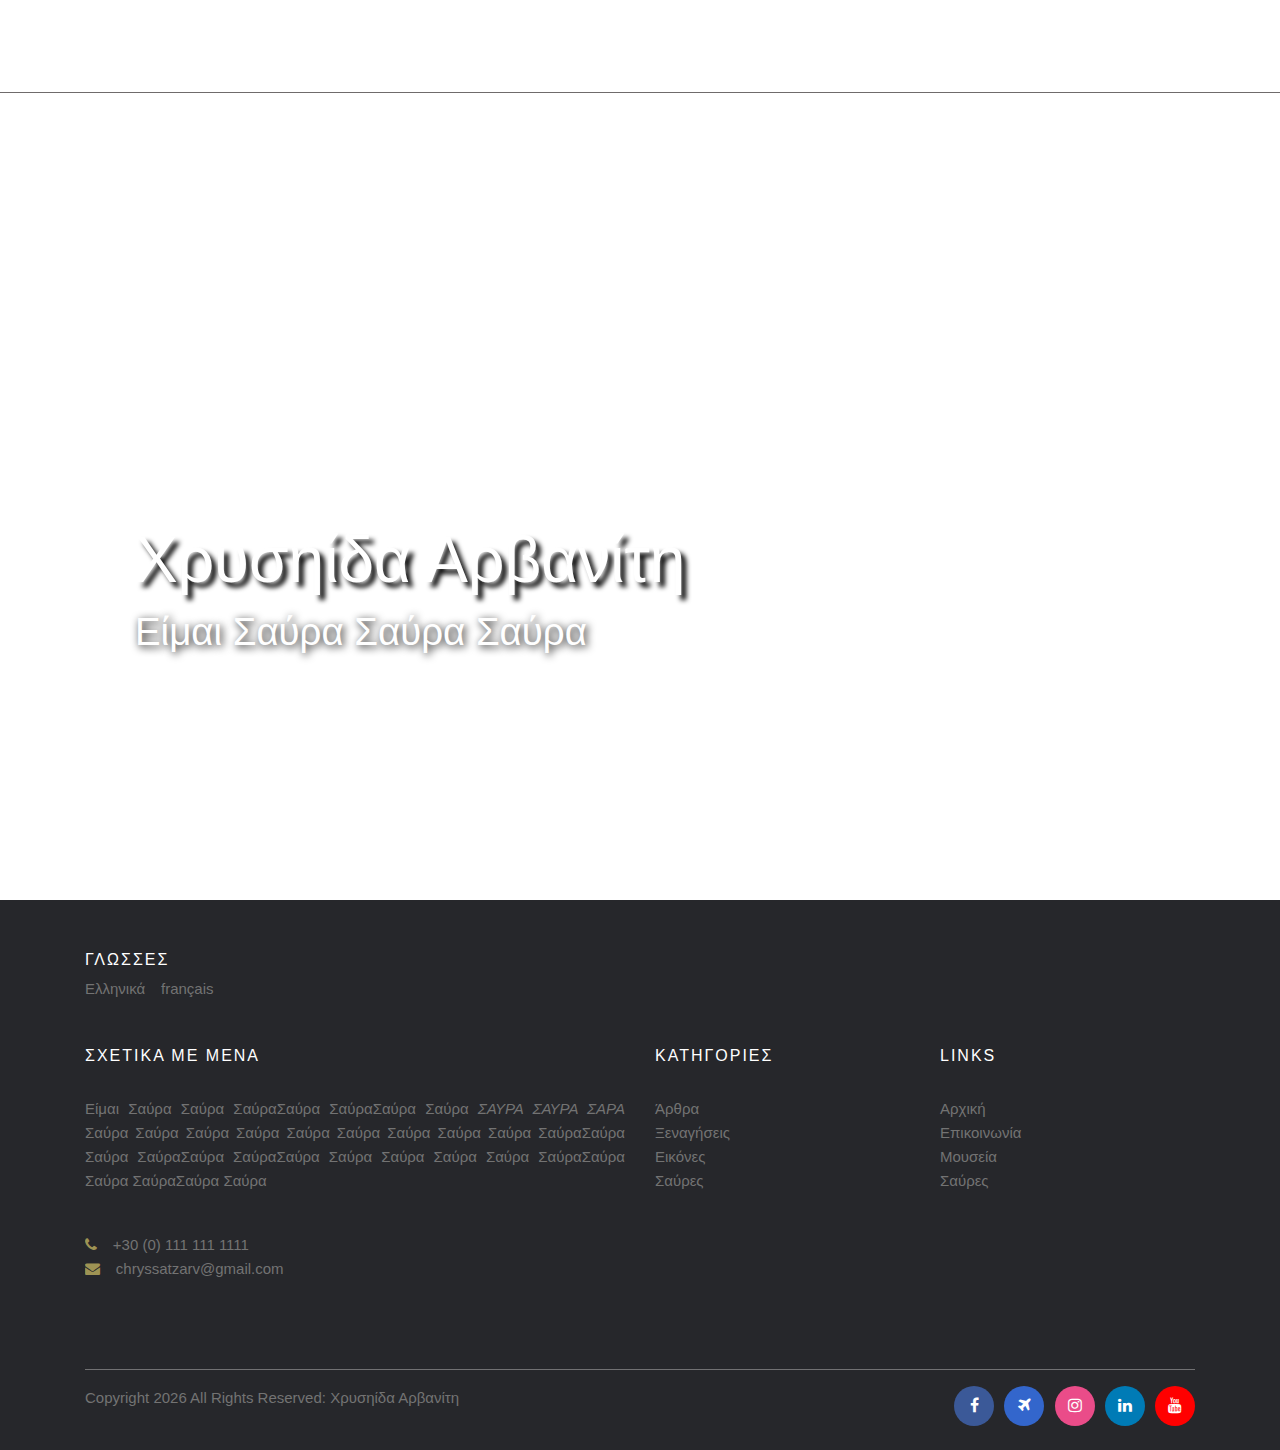
==== index.html @ 2030b81b "Initial commit" ====
<!DOCTYPE html>
<html lang="gr">
  
  <head>
    <meta charset="utf-8">
    <meta name="keywords" content="#">
    <meta name="description" content="#">
    <meta http-equiv="Content-Type" content="text/html; charset=utf-8">
    <meta name="robots" content="index, follow">
    <title>Ξεναγήσεις στην Αθήνα</title>

    <link rel="icon" href="static/broken-amphora.png" type="image/png"/>
    <meta name="viewport" content="width=device-width, initial-scale=1"><!---for port devices---> 
    <link rel="stylesheet" href="https://cdnjs.cloudflare.com/ajax/libs/font-awesome/4.7.0/css/font-awesome.min.css">
    <link rel="stylesheet" href="style.css" />
    <link rel="stylesheet" href="https://stackpath.bootstrapcdn.com/bootstrap/4.3.1/css/bootstrap.min.css">   

    
  </head>
  
  <body>
    <!----------NavigationBar---------->
<section id="header">
  <div class="container showcase-inner">
      <nav class="navigation chCol fixed-top">
    
    <div class="navigation__container">

      <ul class="navbar-line">
        <li class="navigation__item ">
          <a class="nav-link chCol" href="#top">Αρχική </a>
        </li>
        <li class="navigation__item">
          <a class="nav-link chCol" href="#about">Προφίλ</a>
        </li>
        <li class="navigation__item">
          <a class="nav-link chCol" href="#services">Ξεναγήσεις</a>
        </li>
        <li class="navigation__item">
          <a class="nav-link chCol" href="#pictures">Εικόνες</a>
        </li>
        <li class="navigation__item">
          <a class="nav-link chCol" href="#contact">Επικοινωνία</a>
        </li>
      </ul>
    </div>
  </nav> 
</section> 
 <!----------ToggleMenu---------->
 <div class="menu-wrap">
  <input type="checkbox" class="toggler">
  <div class="hamburger"><div></div></div>
  <div class="menu">
    <div>
      <div>
        <ul>
          <li><a href="#">Αρχική</a></li>
          <li><a href="#">Προφίλ</a></li>
          <li><a href="#">Ξεναγήσεις</a></li>
          <li><a href="#">Εικόνες</a></li>
          <li><a href="#contact">Επικοινωνία</a></li>
        </ul>
      </div>
    </div>
  </div>
</div>

    <!----------Slider---------->
<div class="slider">
  <div class="slide current">
    <div class="slContent">
      <h1>Χρυσηίδα Αρβανίτη</h1>
      <h2>Είμαι Σαύρα Σαύρα Σαύρα</h2>
      <!-- <p>
        Είμαι Σαύρα Σαύρα ΣαύραΣαύρα
      </p> -->
    </div>
    
  </div>
  <div class="slide">
    
  </div>
  <div class="slide">
    
  </div>
  <div class="slide">
    
  </div>
  <div class="slide">
    
  </div>
  <div class="slide">
    
  </div>
</div>

<div class="buttons">
  <button id="prev"><span class="carousel-control-prev-icon carousel-control-prev"></i></button>
  <button id="next"><span class="carousel-control-next-icon carousel-control-next"></i></button>
</div>

<!-----------------------Reviews---------------------->

<!-------------------Footer------------------->

<footer class="site-footer">

  <div class="container">
    <div class="row">
      <div class="footer-links col-sm-12 col-md-6">
        <h6> ΓΛΩΣΣΕΣ</h6>
        <p><a href="#">Ελληνικά</a> &ensp; <a href="#">français</a></p>
      </div>
    </div>
  </div><div><br></div>

  <div class="container">
    <div class="row">
      <div class="col-sm-12 col-md-6">
        <h6>Σχετικα με μενα</h6><br>
        <p class="text-justify">Είμαι Σαύρα Σαύρα ΣαύραΣαύρα ΣαύραΣαύρα Σαύρα<i> ΣΑΥΡΑ ΣΑΥΡΑ ΣΑΡΑ </i> Σαύρα Σαύρα Σαύρα Σαύρα 
          Σαύρα Σαύρα Σαύρα Σαύρα Σαύρα ΣαύραΣαύρα Σαύρα ΣαύραΣαύρα ΣαύραΣαύρα Σαύρα Σαύρα Σαύρα 
          Σαύρα ΣαύραΣαύρα Σαύρα ΣαύραΣαύρα Σαύρα</p>
      </div>
      <div class="col-xs-6 col-md-3">
        <h6>Κατηγοριες</h6><br>
        <ul class="footer-links">
          <li><a href="#">Άρθρα</a></li>
          <li><a href="#">Ξεναγήσεις</a></li>
          <li><a href="#">Εικόνες</a></li>
          <li><a href="#">Σαύρες</a></li>
        </ul>
      </div>
      <div class="col-xs-6 col-md-3">
        <h6>Links</h6><br>
        <ul class="footer-links">
          <li><a href="#">Aρχική</a></li>
          <li><a href="#">Επικοινωνία</a></li>
          <li><a href="#">Μουσεία</a></li>
          <li><a href="#">Σαύρες</a></li>
        </ul>
      </div>
    </div><div><br></div>
  
    <div class="container">
      <div class="row">
        <span><i class="phone fa fa-phone"></i> <span>&ensp; +30 (0) 111 111 1111</span><br>
        <span><i class="envelope fa fa-envelope"></i> <a href="mailto:chryssatzarv@gmail.com"> &ensp; chryssatzarv@gmail.com</a></span>
      </div>
    </div>
      
  <div><br><br><br></div>
  <hr>
  </div>
  <div class="container">
    <div class="row">
      <div class="col-md-8 col-sm-6 col-xs-12">
        <p class="copyright-text"><p>Copyright <script>document.write(new Date().getFullYear())</script> All Rights Reserved: Χρυσηίδα Αρβανίτη</p>
      </div>

      <div class="col-md-4 col-sm-6 col-xs-12">
        <ul class="social-icons">
          <li><a class="facebook" href="https://www.facebook.com/profile.php?id=100063587770626" target="_blank"><i class="fa fa-facebook"></i></a></li>
          <li><a class="travelagenciesfinder" href="https://www.travelagenciesfinder.com/GR/Athens/400833807377263/Chrys%2C-Arch%C3%A9ologue-Guide-en-Gr%C3%A8ce--%CE%A7%CF%81%CF%8D%CF%83%CE%B1%2C-%CE%91%CF%81%CF%87%CE%B1%CE%B9%CE%BF%CE%BB%CF%8C%CE%B3%CE%BF%CF%82-%CE%9E%CE%B5%CE%BD%CE%B1" target="_blank"><i class="fa fa-plane"></i></a></li>
          <li><a class="instagram" href="https://www.instagram.com/chrysguide/" target="_blank"><i class="fa fa-instagram"></i></a></li>
          <li><a class="linkedin" href="https://www.linkedin.com/in/chryssa-arvaniti-168848173/" target="_blank"><i class="fa fa-linkedin"></i></a></li>   
          <li><a class="youtube" href="https://www.youtube.com/channel/UCXG6fycVHEpNlvmueF3C_cQ/featured" target="_blank"><i class="fa fa-youtube"></i></a></li>   

        </ul>
      </div>
    </div>
  </div>
    
</footer>

	<!-----------Footer close--------->
	<!-- <script src="smooth-scroll.js"></script>
	<script>var scroll = new SmoothScroll('a[href*="#"]');</script> -->
 

  <script src='https://cdnjs.cloudflare.com/ajax/libs/jquery/3.2.1/jquery.min.js'></script>
  <script src='https://cdnjs.cloudflare.com/ajax/libs/twitter-bootstrap/3.3.7/js/bootstrap.min.js'></script>
  <script  src="./script.js"></script>

</body>
</html>
---- style.css ----
* {
	box-sizing: border-box;
	margin: 0;
	padding: 0;
	font-family:"Fira Sans",Helvetica,Arial,sans-serif;
  
  }
  
  /*------------Navigation------------*/
  
nav.sticky{
	background: #fff;
}

.chCol.ncol{
	color: #555 !important;
}

.navigation__item {
	font-size:.875em;
	font-family:"Fira Sans",Helvetica,Arial,sans-serif;
	text-decoration:none;
	line-height:34px;
	position:relative;
}



.navigation__item a {
	color: white!important;
}

.navbar-line {
	border-bottom: 0.2px solid rgba(90, 85, 85, 0.87);
	width: 100%;
}

.navigation__item.active::after {	
	height:2px;
	opacity:1;
	visibility:visible  
}

.navigation__container ul{
	display:flex;
	margin:0
}

.navigation__container li{
	list-style:none;
	padding:0 35px;
	position:relative
}

.navigation__container li a {
	font-weight:400;
	padding:0;
	line-height:92px;
	text-decoration:none;
	font-size:.875em
}

.navigation__container li a::after{
	content:'';
	position:absolute;
	display:block;
	bottom:0;
	left:50%;
	width:80%;
	background:#9e9354;
	height:0;
	opacity:0;
	-webkit-transform:translateX(-50%);
	transform:translateX(-50%);
	visibility:hidden;
	-webkit-transition:all .25s ease-out;
	transition:all .25s ease-out
}

.navigation__container li a:hover::after{
	height:5px;
	opacity:1;
	visibility:visible
}
/*-----------------toggle menu----------------*/ 
  .container {
	max-width: 960px;
	margin: auto;
	overflow: hidden;
	padding: 0 3rem;
  }

  
.showcase-inner {
	display: flex;
	flex-direction: column;
	align-items: center;
	justify-content: center;
	text-align: center;
	height: 100%;
  }
  
  .btn {
	display: inline-block;
	border: none;
	color: #fff;
	padding: 0.75rem 1.5rem;
	margin-top: 1rem;
	transition: opacity 1s ease-in-out;
	text-decoration: none;
  }
  
  .btn:hover {
	opacity: 0.7;
  }
  
  /* MENU STYLES */
  .menu-wrap {
	position: fixed;
	top: 0;
	left: 0;
	z-index: 1;
  }
  
  .menu-wrap .toggler {
	position: absolute;
	top: 0;
	left: 0;
	z-index: 2;
	cursor: pointer;
	width: 50px;
	height: 50px;
	opacity: 0;
  }
  
  .menu-wrap .hamburger {
	position: absolute;
	top: 0;
	left: 0;
	z-index: 1;
	width: 60px;
	height: 60px;
	padding: 1rem;
	display: flex;
	align-items: center;
	justify-content: center;
  }
  
  /* Hamburger Line */
  .menu-wrap .hamburger > div {
	position: relative;
	flex: none;
	width: 100%;
	height: 2px;
	background: #fff;
	display: flex;
	align-items: center;
	justify-content: center;
	transition: all 0.4s ease;
  }
  
  /* Hamburger Lines - Top & Bottom */
  .menu-wrap .hamburger > div::before,
  .menu-wrap .hamburger > div::after {
	content: '';
	position: absolute;
	z-index: 1;
	top: -10px;
	width: 100%;
	height: 2px;
	background: inherit;
  }
  
  /* Moves Line Down */
  .menu-wrap .hamburger > div::after {
	top: 10px;
  }
  
  /* Toggler Animation */
  .menu-wrap .toggler:checked + .hamburger > div {
	transform: rotate(135deg);
  }
  
  /* Turns Lines Into X */
  .menu-wrap .toggler:checked + .hamburger > div:before,
  .menu-wrap .toggler:checked + .hamburger > div:after {
	top: 0;
	transform: rotate(90deg);
  }
  
  /* Rotate On Hover When Checked */
  .menu-wrap .toggler:checked:hover + .hamburger > div {
	transform: rotate(225deg);
  }
  
  /* Show Menu */
  .menu-wrap .toggler:checked ~ .menu {
	visibility: visible;
  }
  
  .menu-wrap .toggler:checked ~ .menu > div {
	transform: scale(1);
	transition-duration: 0.75s;
  }
  
  .menu-wrap .toggler:checked ~ .menu > div > div {
	opacity: 1;
	transition:  opacity 0.4s ease 0.4s;
  }
  
  .menu-wrap .menu {
	position: fixed;
	top: 0;
	left: 0;
	width: 100%;
	height: 100%;
	visibility: hidden;
	overflow: hidden;
	display: flex;
	align-items: center;
	justify-content: center;
  }
  
  .menu-wrap .menu > div {
	background: rgba(158, 147, 84 , 0.5); 
	border-radius: 50%;
	width: 200vw;
	height: 200vw;
	display: flex;
	flex: none;
	align-items: center;
	justify-content: center;
	transform: scale(0);
	transition: all 0.4s ease;
  }
  
  .menu-wrap .menu > div > div {
	text-align: center;
	max-width: 90vw;
	max-height: 100vh;
	opacity: 0;
	transition: opacity 0.4s ease;
  }
  
  .menu-wrap .menu > div > div > ul > li {
	list-style: none;
	color: #fff;
	font-size: 1.5rem;
	padding: 1rem;
  }
  
  .menu-wrap .menu > div > div > ul > li > a {
	color: inherit;
	text-decoration: none;
	transition: color 0.4s ease;
  }
  

  
  /*=====================Slider========================*/
  
  .slider {
	position: relative;
	overflow: hidden;
	height: 100vh;
	width: 100vw;
  }
  
  .slide {
	position: absolute;
	top: 0;
	left: 0;
	width: 100%;
	height: 100%;
	opacity: 0;
	transition: opacity 0.4s ease-in-out;
  }
  
  .slide.current {
	opacity: 1;
  }
  .slide .slContent {
	position: absolute;
	bottom: 200px;
	left: -500px;
	opacity: 0;
	color: white;
	padding: 35px;
  }
  
  .slide .slContent h1 {
	margin-bottom: 10px;
	font-size: 5vw;
	text-shadow: 5px 5px 5px #000000;
  }
  .slide .slContent h2 {
	margin-bottom: 10px;
	font-size: 3vw;
	text-shadow: 2px 2px 8px #000000;

  }
  @media (max-width: 590px){
	.slContent h1 {
		font-size: 30px;
	}
  }
  .slide.current .slContent {
	opacity: 1;
	transform: translateX(600px);
	transition: all 0.7s ease-in-out 0.3s;
  }

  .buttons button#next {
	position: absolute;
	top: 40%;
	right: 55px;
  }
  
  .buttons button#prev {
	position: absolute;
	top: 40%;
	left: 55px;
  }
  .buttons button {
	border: none;
  }
  
  /*=====================Reviews========================*/
  

	
  
  /*-----------------Footer----------------*/
  .site-footer {
  background-color:#26272b;
  padding:45px 0 20px;
  font-size:15px;
  line-height:24px;
  color:#737373;
}
.site-footer hr{
  border-top-color:#bbb;
  opacity:0.5
}
.site-footer hr.small {
  margin:20px 0
}
.site-footer h6 {
  color:#fff;
  font-size:16px;
  text-transform:uppercase;
  margin-top:5px;
  letter-spacing:2px
}
.site-footer a {
  color:#737373;
}
.site-footer a:hover {
  color:#3366cc;
  text-decoration:none;
}
.footer-links {
  padding-left:0;
  list-style:none
}
.footer-links li
{
  display:block
}
.footer-links a
{
  color:#737373
}
.footer-links a:active,.footer-links a:focus,.footer-links a:hover
{
  color:#3366cc;
  text-decoration:none;
}
.footer-links.inline li
{
  display:inline-block
}
.site-footer .social-icons
{
  text-align:right
}
.site-footer .social-icons a
{
  width:40px;
  height:40px;
  line-height:40px;
  margin-left:6px;
  margin-right:0;
  border-radius:100%;
  background-color:#33353d
}
.copyright-text
{
  margin:0
}
@media (max-width:991px)
{
  .site-footer [class^=col-]
  {
    margin-bottom:30px
  }
}
@media (max-width:767px)
{
  .site-footer
  {
    padding-bottom:0
  }
  .site-footer .copyright-text,.site-footer .social-icons
  {
    text-align:center
  }
}
.social-icons {
  padding-left:0;
  margin-bottom:0;
  list-style:none
  
}
.social-icons li {
  display:inline-block;
  margin-bottom:4px
}
.social-icons li.title {
  margin-right:15px;
  text-transform:uppercase;
  /* color:#96a2b2; */
  font-weight:700;
  font-size:13px
}
@media (max-width:767px) {
  .social-icons li.title{
    display:block;
    margin-right:0;
    font-weight:600
  }
}

.social-icons a{
  background-color:#eceeef;
  /* color:blueviolet; */
  font-size:16px;
  display:inline-block;
  line-height:44px;
  width:44px;
  height:44px;
  text-align:center;
  margin-right:8px;
  border-radius:100%;
  -webkit-transition:all .2s linear;
  -o-transition:all .2s linear;
  transition:all .2s linear
}
.social-icons a:active,.social-icons a:focus,.social-icons a
{
  color:#fff;
  /* background-color:#040505 */
}
.social-icons.size-sm a {
  line-height:34px;
  height:34px;
  width:34px;
  font-size:14px
}
.social-icons a.facebook {
  background-color:#3b5998
}

.social-icons a.travelagenciesfinder {
	background-color: #3366cc;
}

.social-icons a.linkedin {
  background-color:#007bb6
}
.social-icons a.instagram {
  background-color:#ea4c89
}
.social-icons a.youtube {
	background-color:#FF0000
  }
.phone {
	color: #9e9354;
}
.envelope {
	color: #9e9354;
}


/*--------------------Media Queries-------------------*/

 
@media only screen and (min-width: 900px) {

	#header .burger {
		display: none;
	}
	.menu-wrap {
		display: none;
	}
}
@media (max-width: 899px){
	.navigation {
		display: none;
	}
	.header {
		display: block;
		margin: 0 auto;
		width: 100%;
		max-width: 100%;
		box-shadow: none;
		background-color: white;
		position: fixed;
		height: 60px!important;
		overflow: hidden;
		z-index: 10;
	}

}

	
  
/* @media (max-width: 590px) {
	.slide .content {
		bottom: -300px;
		left: 0;
		width: 100%;
	}

	.slide.current .content {
		transform: translateY(-300px);
	}
	.form-horizontal {
		max-width: 300px;
	}
	.direct-contact-container {
		margin-top: 60px;
		max-width: 220px;
	} 
	.alt-send-button {
		padding-right: 120px;
	}
	.send-button {
		width: 99%;
	}
	
} */
  
  
	/* linear-gradient(rgba(0, 0, 0, 0.7), rgba(0, 0, 0, 0.7)), */
  
  /*---------Backgorund Images---------*/
   
  .slide:first-child {
    background:  url('https://upload.wikimedia.org/wikipedia/commons/1/1a/Parthenon_night_view.jpg') no-repeat 
	  center top/cover;
  }
  .slide:nth-child(2) {
	background: linear-gradient(rgba(0, 0, 0, 0.7), rgba(0, 0, 0, 0.7)), url('https://upload.wikimedia.org/wikipedia/commons/b/b7/0028MAN-Room3.jpg') no-repeat
	  center top/cover;
  }
  .slide:nth-child(3) {
	background: url('https://upload.wikimedia.org/wikipedia/commons/a/ad/Temple_of_Poseidon_-_Sounion.jpg') no-repeat
	  center top/cover;
  }
  .slide:nth-child(4) {
	background: url('https://upload.wikimedia.org/wikipedia/commons/3/33/Acropolis_Museum_-_panoramio.jpg') no-repeat
	  center top/cover;
  }
  .slide:nth-child(5) {
	background: linear-gradient(rgba(0, 0, 0, 0.7), rgba(0, 0, 0, 0.7)), url('https://upload.wikimedia.org/wikipedia/commons/0/0c/Hephaistos_Temple.JPG') no-repeat
	  center top/cover;
  } 
  .slide:nth-child(6)  {
	background: url('https://upload.wikimedia.org/wikipedia/commons/c/cb/Kouros%2Csphinx.jpg') no-repeat
	  center center/cover;
  }
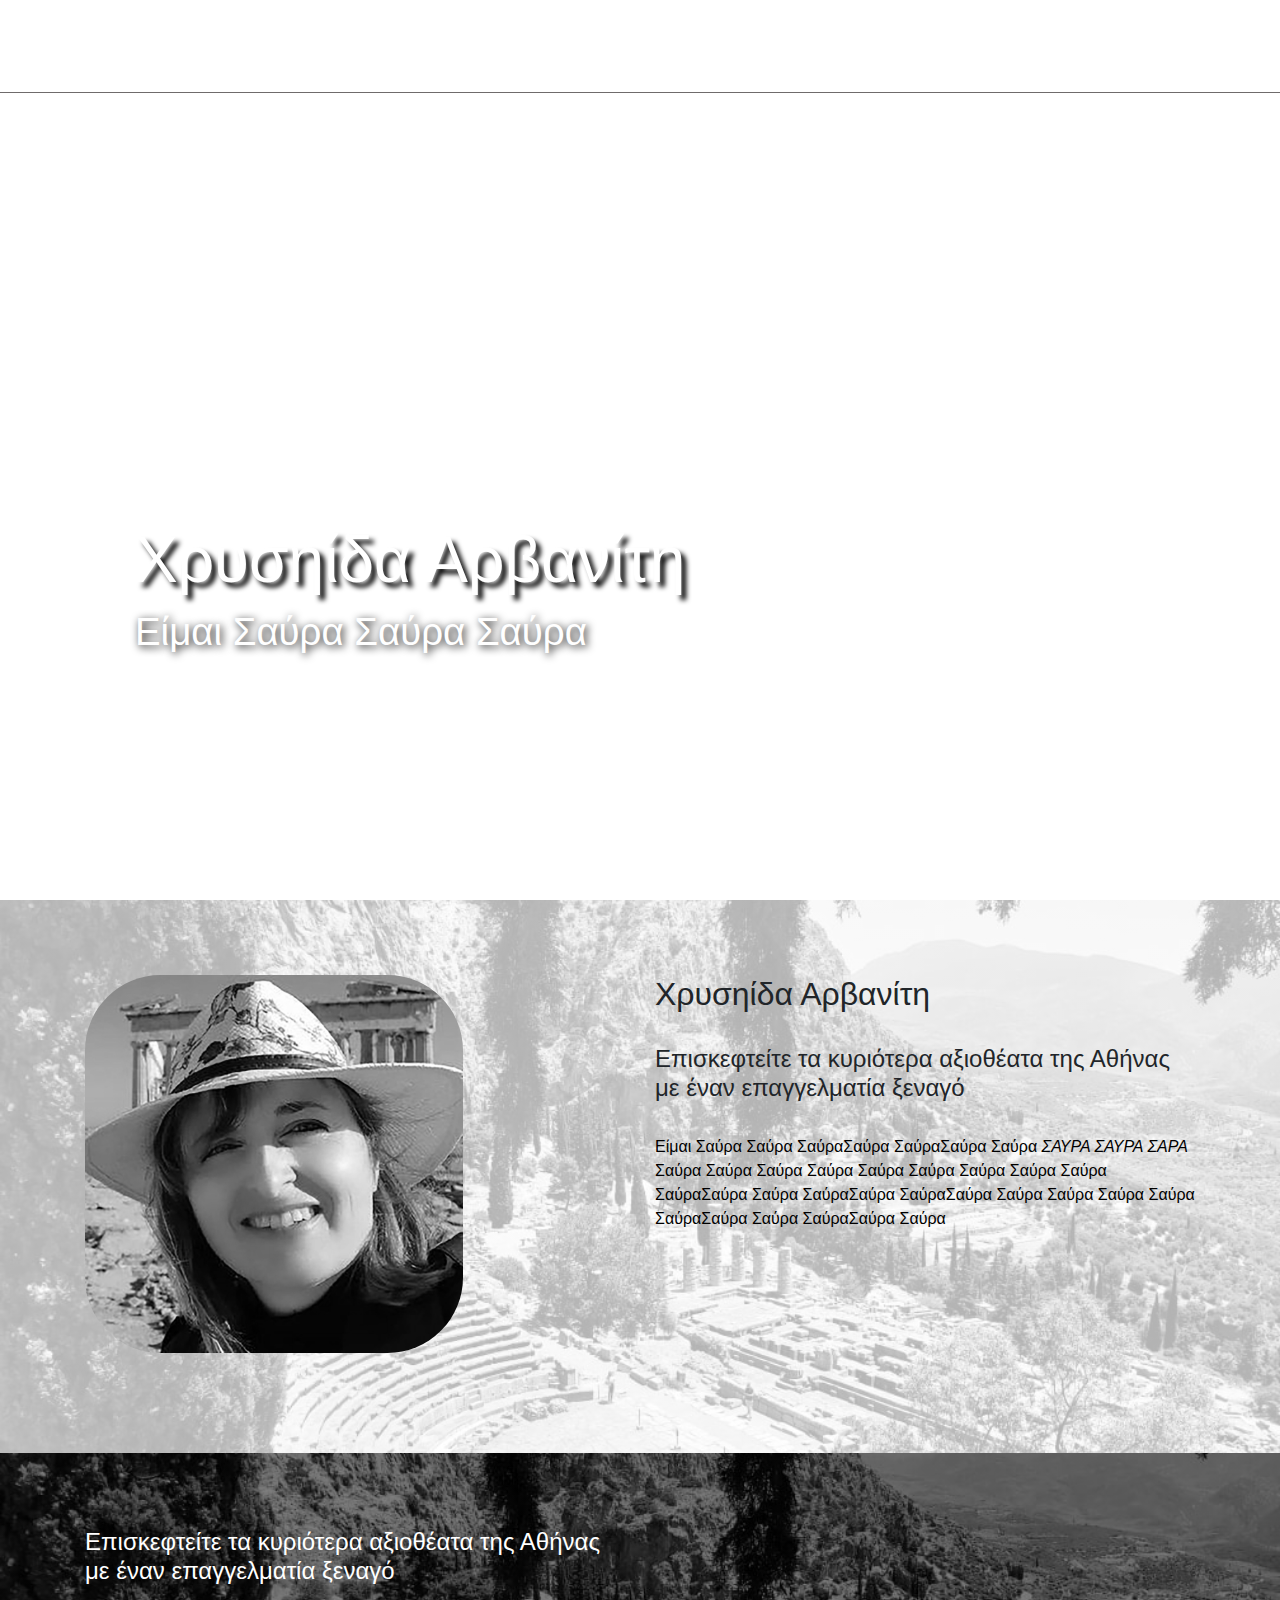
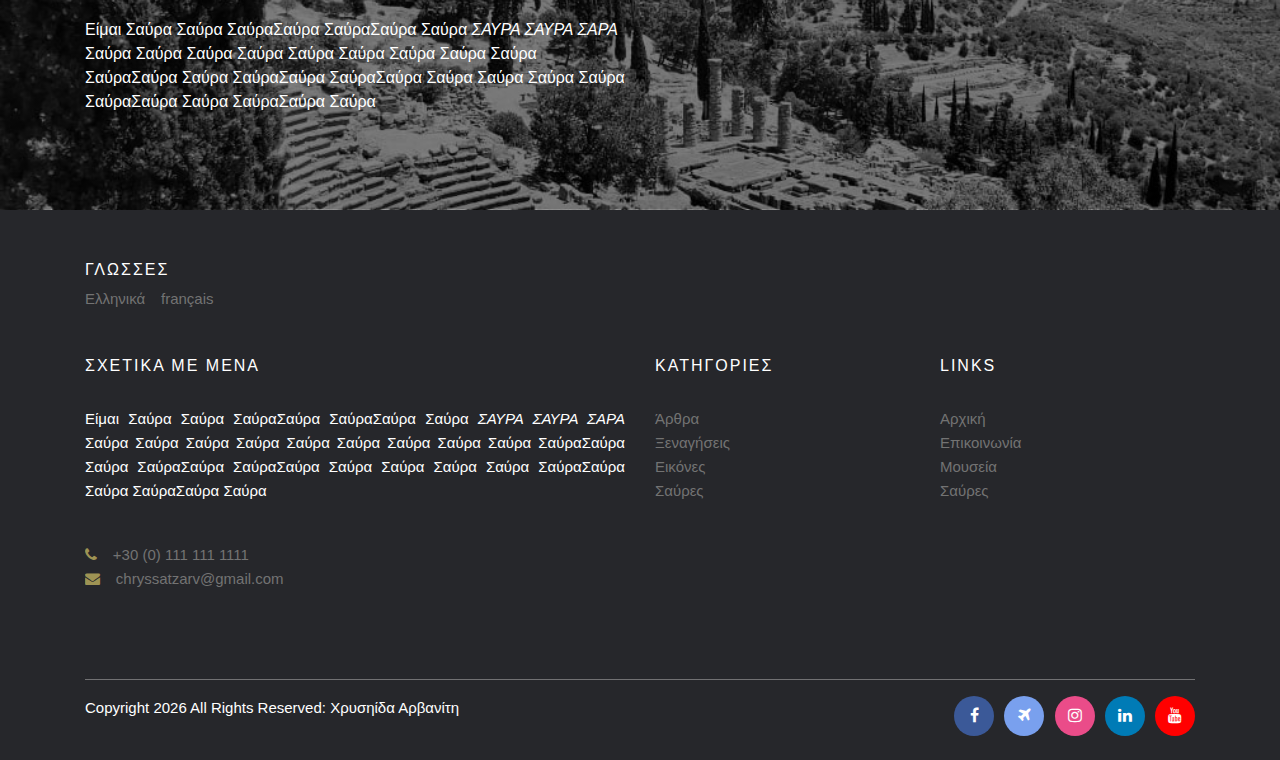
==== commit e675b321: "Add files via upload" ====
--- a/index.html
+++ b/index.html
@@ -9,7 +9,7 @@
     <meta name="robots" content="index, follow">
     <title>Ξεναγήσεις στην Αθήνα</title>
 
-    <link rel="icon" href="static/broken-amphora.png" type="image/png"/>
+    <link rel="icon" href="static/images/broken-amphora.png" type="image/png"/>
     <meta name="viewport" content="width=device-width, initial-scale=1"><!---for port devices---> 
     <link rel="stylesheet" href="https://cdnjs.cloudflare.com/ajax/libs/font-awesome/4.7.0/css/font-awesome.min.css">
     <link rel="stylesheet" href="style.css" />
@@ -21,31 +21,31 @@
   <body>
     <!----------NavigationBar---------->
 <section id="header">
-  <div class="container showcase-inner">
-      <nav class="navigation chCol fixed-top">
+  <div class="container">
+      <nav class="navigation fixed-top">
     
     <div class="navigation__container">
 
       <ul class="navbar-line">
         <li class="navigation__item ">
-          <a class="nav-link chCol" href="#top">Αρχική </a>
-        </li>
-        <li class="navigation__item">
-          <a class="nav-link chCol" href="#about">Προφίλ</a>
-        </li>
-        <li class="navigation__item">
-          <a class="nav-link chCol" href="#services">Ξεναγήσεις</a>
-        </li>
-        <li class="navigation__item">
-          <a class="nav-link chCol" href="#pictures">Εικόνες</a>
-        </li>
-        <li class="navigation__item">
-          <a class="nav-link chCol" href="#contact">Επικοινωνία</a>
+          <a class="nav-link" href="index.html" style="color:white;">Αρχική </a>
+        </li>
+        <li class="navigation__item">
+          <a class="nav-link" href="profile.html" style="color:white;">Προφίλ</a>
+        </li>
+        <li class="navigation__item">
+          <a class="nav-link" href="#services" style="color:white;">Ξεναγήσεις</a>
+        </li>
+        <li class="navigation__item">
+          <a class="nav-link" href="pictures.html" style="color:white;">Εικόνες</a>
+        </li>
+        <li class="navigation__item">
+          <a class="nav-link" href="#contact" style="color:white;">Επικοινωνία</a>
         </li>
       </ul>
     </div>
   </nav> 
-</section> 
+ 
  <!----------ToggleMenu---------->
  <div class="menu-wrap">
   <input type="checkbox" class="toggler">
@@ -54,28 +54,24 @@
     <div>
       <div>
         <ul>
-          <li><a href="#">Αρχική</a></li>
-          <li><a href="#">Προφίλ</a></li>
+          <li><a href="index.html">Αρχική</a></li>
+          <li><a href="profile.html">Προφίλ</a></li>
           <li><a href="#">Ξεναγήσεις</a></li>
-          <li><a href="#">Εικόνες</a></li>
+          <li><a href="pictures.html">Εικόνες</a></li>
           <li><a href="#contact">Επικοινωνία</a></li>
         </ul>
       </div>
     </div>
   </div>
 </div>
-
+</section>
     <!----------Slider---------->
 <div class="slider">
   <div class="slide current">
     <div class="slContent">
       <h1>Χρυσηίδα Αρβανίτη</h1>
       <h2>Είμαι Σαύρα Σαύρα Σαύρα</h2>
-      <!-- <p>
-        Είμαι Σαύρα Σαύρα ΣαύραΣαύρα
-      </p> -->
-    </div>
-    
+    </div>   
   </div>
   <div class="slide">
     
@@ -98,8 +94,49 @@
   <button id="prev"><span class="carousel-control-prev-icon carousel-control-prev"></i></button>
   <button id="next"><span class="carousel-control-next-icon carousel-control-next"></i></button>
 </div>
-
-<!-----------------------Reviews---------------------->
+<!--------------------profile---------------------->
+<section id="profile">
+  <div class="profile">   
+      <div class="mainContainer">
+        <div class="container">
+          <div class="row">
+            <div class="col-sm-12 col-md-6">
+              <img src="static/images/12.jpg"> 
+            </div>
+
+            <div class="col-sm-12 col-md-6">
+              <h2>Χρυσ<span>ηίδα</span> Αρβανίτη</h2><br>
+              <h4>Επισκεφτείτε τα κυριότερα αξιοθέατα της Αθήνας με έναν επαγγελματία ξεναγό</h4><br>
+              <p>Είμαι Σαύρα Σαύρα ΣαύραΣαύρα ΣαύραΣαύρα Σαύρα<i> ΣΑΥΡΑ ΣΑΥΡΑ ΣΑΡΑ </i> Σαύρα Σαύρα Σαύρα Σαύρα 
+                Σαύρα Σαύρα Σαύρα Σαύρα Σαύρα ΣαύραΣαύρα Σαύρα ΣαύραΣαύρα ΣαύραΣαύρα Σαύρα Σαύρα Σαύρα 
+                Σαύρα ΣαύραΣαύρα Σαύρα ΣαύραΣαύρα Σαύρα</p>
+            </div>
+          </div>
+        </div>
+      </div>  
+  </div>
+</section>
+
+<!--------------------tours---------------------->
+<section id="tours">
+  <div class="tours">   
+      <div class="mainContainer">
+          <div class="container">
+          <div class="row">
+            <div class="col-sm-12 col-md-6">
+              <h4>Επισκεφτείτε τα κυριότερα αξιοθέατα της Αθήνας με έναν επαγγελματία ξεναγό</h4><br>
+              <p>Είμαι Σαύρα Σαύρα ΣαύραΣαύρα ΣαύραΣαύρα Σαύρα<i> ΣΑΥΡΑ ΣΑΥΡΑ ΣΑΡΑ </i> Σαύρα Σαύρα Σαύρα Σαύρα 
+                Σαύρα Σαύρα Σαύρα Σαύρα Σαύρα ΣαύραΣαύρα Σαύρα ΣαύραΣαύρα ΣαύραΣαύρα Σαύρα Σαύρα Σαύρα 
+                Σαύρα ΣαύραΣαύρα Σαύρα ΣαύραΣαύρα Σαύρα</p>
+            </div>
+            <!-- <div class="col-sm-6 col-md-6">             
+            </div> -->
+          </div>
+        </div>
+      </div>  
+  </div>
+</section>
+
 
 <!-------------------Footer------------------->
 
@@ -180,7 +217,7 @@
 
   <script src='https://cdnjs.cloudflare.com/ajax/libs/jquery/3.2.1/jquery.min.js'></script>
   <script src='https://cdnjs.cloudflare.com/ajax/libs/twitter-bootstrap/3.3.7/js/bootstrap.min.js'></script>
-  <script  src="./script.js"></script>
+  <script  src="script.js"></script>
 
 </body>
 </html>
--- a/style.css
+++ b/style.css
@@ -1,20 +1,26 @@
-
 * {
 	box-sizing: border-box;
 	margin: 0;
 	padding: 0;
-	font-family:"Fira Sans",Helvetica,Arial,sans-serif;
-  
-  }
-  
-  /*------------Navigation------------*/
-  
+	font-family:"Fira Sans",Helvetica,Arial,sans-serif; 
+  }
+  .mainContainer {
+	margin: auto;
+	padding: 30px;
+  }
+/*------------Navigation------------*/  
+.container {
+	/* max-width: 960px; */
+	margin: auto;
+	overflow: hidden;
+	padding: 0 3rem;
+  }
 nav.sticky{
-	background: #fff;
-}
-
-.chCol.ncol{
-	color: #555 !important;
+	background: #fff!important;
+}
+
+.nav-link.ncol{
+	color: #555!important;
 }
 
 .navigation__item {
@@ -26,9 +32,8 @@
 }
 
 
-
 .navigation__item a {
-	color: white!important;
+	color: #555;
 }
 
 .navbar-line {
@@ -84,13 +89,7 @@
 	visibility:visible
 }
 /*-----------------toggle menu----------------*/ 
-  .container {
-	max-width: 960px;
-	margin: auto;
-	overflow: hidden;
-	padding: 0 3rem;
-  }
-
+/* 
   
 .showcase-inner {
 	display: flex;
@@ -99,9 +98,9 @@
 	justify-content: center;
 	text-align: center;
 	height: 100%;
-  }
-  
-  .btn {
+  } */
+  
+  /* .btn {
 	display: inline-block;
 	border: none;
 	color: #fff;
@@ -110,10 +109,10 @@
 	transition: opacity 1s ease-in-out;
 	text-decoration: none;
   }
-  
-  .btn:hover {
+   */
+  /* .btn:hover {
 	opacity: 0.7;
-  }
+  } */
   
   /* MENU STYLES */
   .menu-wrap {
@@ -235,13 +234,13 @@
 	transition: all 0.4s ease;
   }
   
-  .menu-wrap .menu > div > div {
+  /* .menu-wrap .menu > div > div {
 	text-align: center;
 	max-width: 90vw;
 	max-height: 100vh;
 	opacity: 0;
 	transition: opacity 0.4s ease;
-  }
+  } */
   
   .menu-wrap .menu > div > div > ul > li {
 	list-style: none;
@@ -325,19 +324,30 @@
   .buttons button {
 	border: none;
   }
-  
-  /*=====================Reviews========================*/
-  
-
-	
-  
+
+  .bodyContainer {
+    width: 100%;
+    display: flex;
+    align-items: center;
+    justify-content: center;
+    padding: 50px 8%;
+}  
+  /*-----------------title----------------*/
+.title {
+	text-align: center;
+	padding: 50px 8%;
+}
+
+.title span {
+	color: #9e9354;
+}
   /*-----------------Footer----------------*/
-  .site-footer {
+.site-footer {
   background-color:#26272b;
   padding:45px 0 20px;
   font-size:15px;
   line-height:24px;
-  color:#737373;
+  color:#737373; 
 }
 .site-footer hr{
   border-top-color:#bbb;
@@ -401,19 +411,16 @@
 }
 @media (max-width:991px)
 {
-  .site-footer [class^=col-]
-  {
+  .site-footer [class^=col-]{
     margin-bottom:30px
   }
 }
 @media (max-width:767px)
 {
-  .site-footer
-  {
+  .site-footer {
     padding-bottom:0
   }
-  .site-footer .copyright-text,.site-footer .social-icons
-  {
+  .site-footer .copyright-text,.site-footer .social-icons {
     text-align:center
   }
 }
@@ -473,7 +480,7 @@
 }
 
 .social-icons a.travelagenciesfinder {
-	background-color: #3366cc;
+	background-color: #79a0ee;
 }
 
 .social-icons a.linkedin {
@@ -492,6 +499,16 @@
 	color: #9e9354;
 }
 
+/*=====================pictures====================*/
+
+.gallery {
+    display:grid;
+    grid-template-columns: repeat(auto-fit, minmax(250px, 1fr));
+    grid-gap: 30px;
+}
+.gallery img {
+    width: 100%;
+}
 
 /*--------------------Media Queries-------------------*/
 
@@ -524,37 +541,7 @@
 
 }
 
-	
-  
-/* @media (max-width: 590px) {
-	.slide .content {
-		bottom: -300px;
-		left: 0;
-		width: 100%;
-	}
-
-	.slide.current .content {
-		transform: translateY(-300px);
-	}
-	.form-horizontal {
-		max-width: 300px;
-	}
-	.direct-contact-container {
-		margin-top: 60px;
-		max-width: 220px;
-	} 
-	.alt-send-button {
-		padding-right: 120px;
-	}
-	.send-button {
-		width: 99%;
-	}
-	
-} */
-  
-  
-	/* linear-gradient(rgba(0, 0, 0, 0.7), rgba(0, 0, 0, 0.7)), */
-  
+    
   /*---------Backgorund Images---------*/
    
   .slide:first-child {
@@ -580,4 +567,57 @@
   .slide:nth-child(6)  {
 	background: url('https://upload.wikimedia.org/wikipedia/commons/c/cb/Kouros%2Csphinx.jpg') no-repeat
 	  center center/cover;
-  }+  }  
+
+  /*--------profile---------*/
+
+  .profile {
+	background-image: linear-gradient(rgba(255,255,255,.7), rgba(255,255,255,.7)), url(static/images/13.jpg) ;
+	background-repeat:no-repeat;
+	-webkit-background-size:cover;
+	-moz-background-size:cover;
+	-o-background-size:cover;
+	background-size:cover;
+	background-position:center;
+	padding:45px 0 50px;
+  }
+  .profile img {
+	filter: grayscale(100%);
+	width: 70%;
+    -webkit-transform: scale(1);
+	transform: scale(1);
+	-webkit-transition: .3s ease-in-out;
+	transition: .3s ease-in-out;
+	border-radius: 20%;
+	margin-bottom: 20px;
+  }
+  @media only screen and (max-width: 799px){
+	.profile img {
+		width: 100%;
+	}
+  }
+  .profile img:hover {
+	filter: grayscale(0%);
+	-webkit-transform: scale(1.3);
+	transform: scale(1.3);
+	cursor: pointer;
+  }
+  .profile p{
+	color: black;
+ 
+}
+  /*--------tours---------*/
+  .tours {
+	background-image: linear-gradient(rgba(0,0,0,.5), rgba(0,0,0,.5)), url(static/images/13.jpg) ;
+	background-repeat:no-repeat;
+	-webkit-background-size:cover;
+	-moz-background-size:cover;
+	-o-background-size:cover;
+	background-size:cover;
+	background-position:center;
+	padding:45px 0 50px;
+  }
+  .tours h4, p{
+	color: white;
+  }
+
